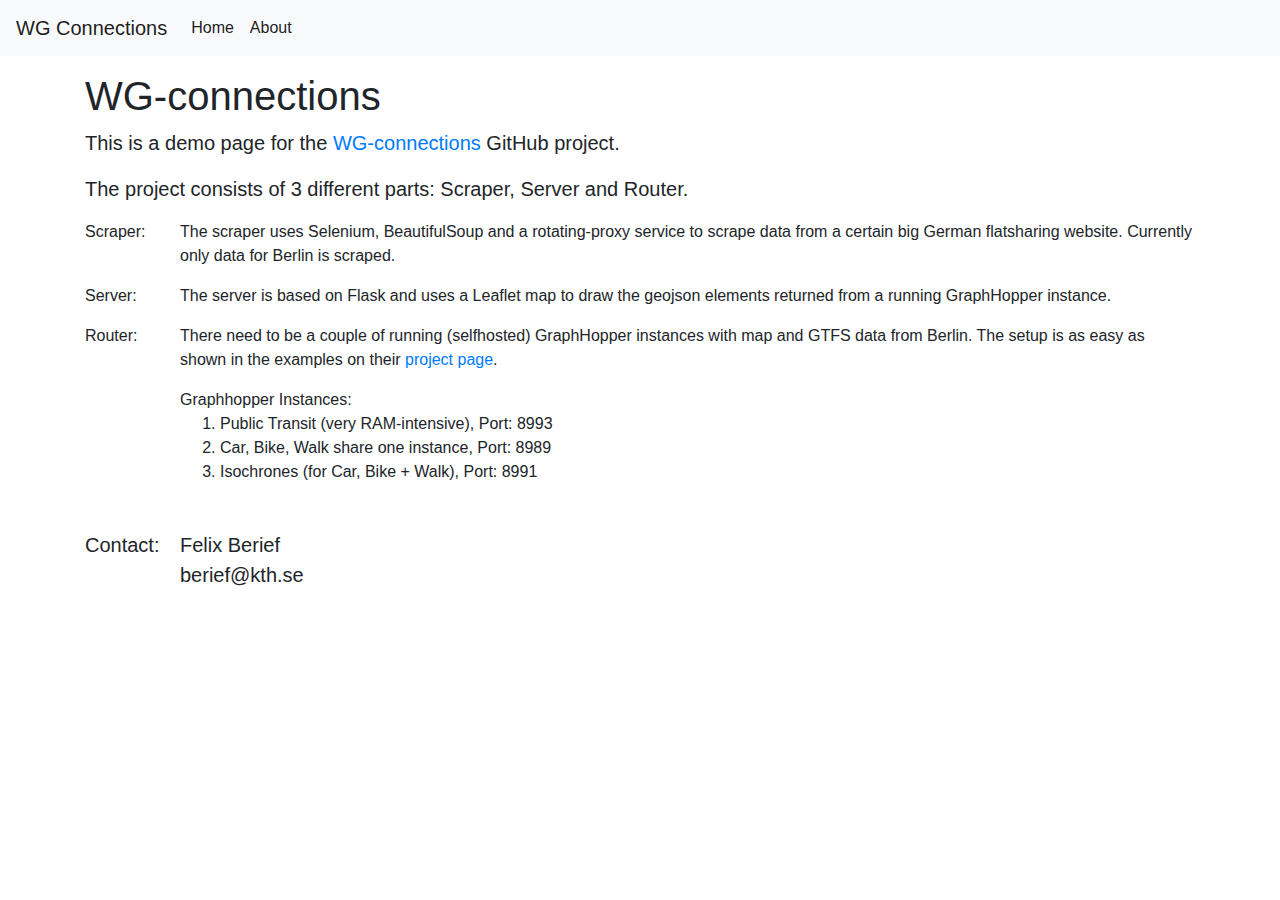
==== src/server/templates/about.html @ 85addd62 "added about page" ====
<!DOCTYPE html>
<html>

<head>
    <meta name="viewport" content="width=device-width, initial-scale=1">
    <link rel="stylesheet" href="https://maxcdn.bootstrapcdn.com/bootstrap/4.0.0/css/bootstrap.min.css" integrity="sha384-Gn5384xqQ1aoWXA+058RXPxPg6fy4IWvTNh0E263XmFcJlSAwiGgFAW/dAiS6JXm" crossorigin="anonymous">


    <link rel="stylesheet" type="text/css" href="{{ url_for('static', filename='styles/base.css') }}">






    <style>
        .material-icons.md-18 {
            font-size: 18px;
        }

        .material-icons.md-24 {
            font-size: 24px;
        }

        /* Default */
        .material-icons.md-36 {
            font-size: 36px;
        }

        .material-icons.md-48 {
            font-size: 48px;
        }
    </style>
</head>

<body id="bootstrap-overrides">

    <nav class="navbar navbar-expand-lg navbar-light bg-light">
        <a href="/" class="navbar-brand" href="#">WG Connections</a>

        <div class="collapse navbar-collapse" id="navbarSupportedContent">
            <ul class="navbar-nav mr-auto">
                <li class="nav-item active">
                    <a href="/"  class="nav-link" href="#">Home</a>
                </li>
                <li class="nav-item active">
                    <a href="/about" class="nav-link" href="#">About</a>
                </li>
    </nav>

    <div class="container">
      <div class="mt-3">
        <h1>WG-connections</h1>
      </div>
      <p class="lead">This is a demo page for the <a href="https://github.com/Beriefing/wg-connections">WG-connections</a> GitHub project.</p>
      <p class="lead"> The project consists of 3 different parts: Scraper, Server and Router.</p>

      <div class="row">
        <div class="col-md-1 col-lg-1">
          <p>Scraper:</p>
        </div>
        <div class="col-md-11">
          <p>The scraper uses Selenium, BeautifulSoup and a rotating-proxy service to scrape data from a certain big German flatsharing website. Currently only data for Berlin is scraped. </p>
        </div>
      </div>
      <div class="row">
        <div class="col-md-1 col-lg-1">
          <p>Server:</p>
        </div>
        <div class="col-md-11">
          <p>The server is based on Flask and uses a Leaflet map to draw the geojson elements returned from a running GraphHopper instance. </p>
        </div>
      </div>
      <div class="row">
        <div class="col-md-1 col-lg-1">
          <p>Router:</p>
        </div>
        <div class="col-md-11">
          <p>There need to be a couple of running (selfhosted) GraphHopper instances with map and GTFS data from Berlin. The setup is as easy as shown in the examples on their <a href="https://github.com/graphhopper/graphhopper">project page</a>.</p>
          Graphhopper Instances:
          <ol>
          <li>Public Transit (very RAM-intensive), Port: 8993</li>
          <li>Car, Bike, Walk share one instance, Port: 8989</li>
          <li>Isochrones (for Car, Bike + Walk), Port: 8991</li>
        </div>
      </div>
      <div class="row">
      </div>
      <div class="row" style="margin-top:30px;">
        <div class="col-md-1 col-lg-1">
          <p class = "lead">Contact:</p>
        </div>
        <div class="col-md-11">
          <p class="lead">Felix Berief <br> berief@kth.se</p>
        </div>
      </div>






    </div>


    </div>
  </body>

  </html>
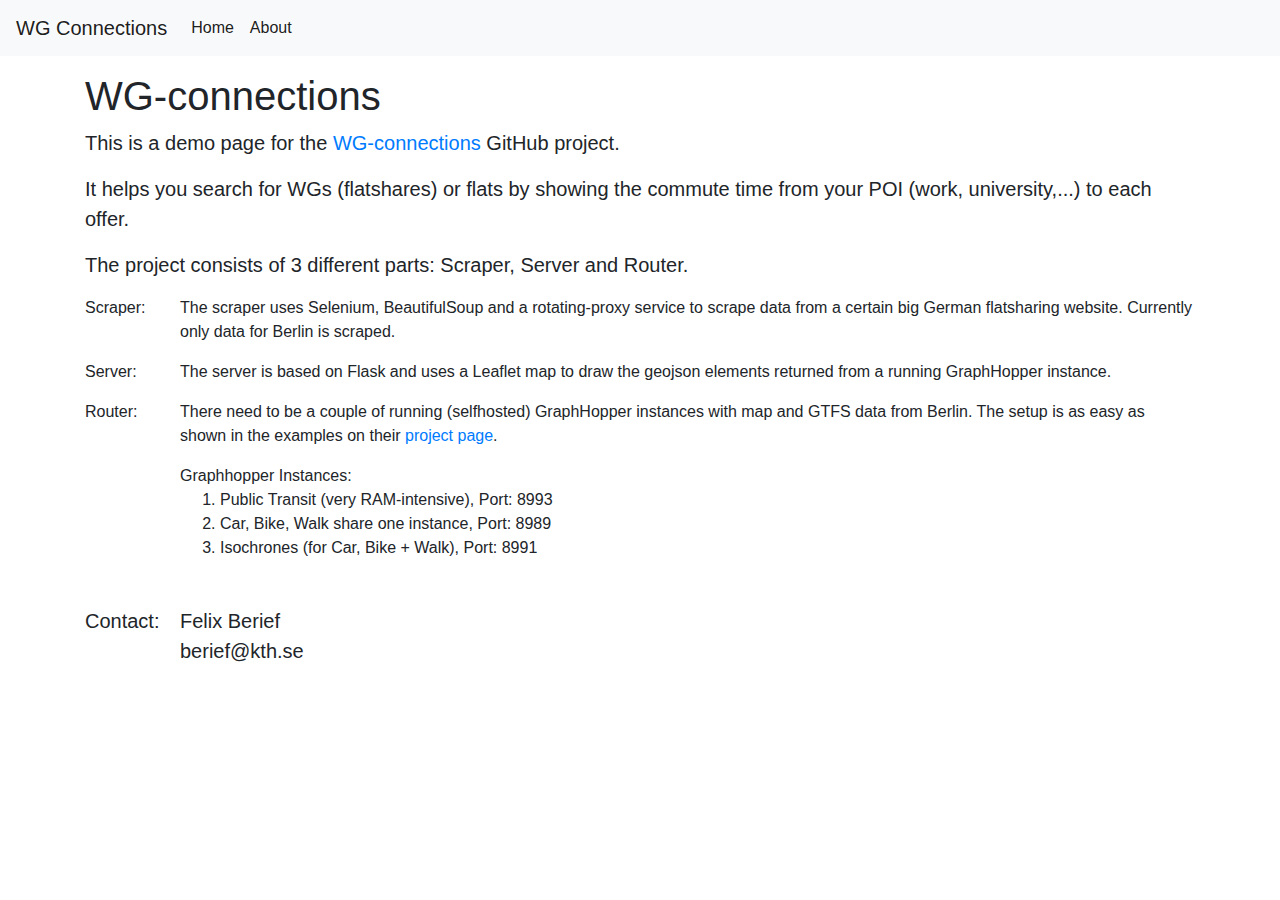
==== commit 14afd36d: "Changed logging and added info to About" ====
--- a/src/server/templates/about.html
+++ b/src/server/templates/about.html
@@ -53,7 +53,8 @@
         <h1>WG-connections</h1>
       </div>
       <p class="lead">This is a demo page for the <a href="https://github.com/Beriefing/wg-connections">WG-connections</a> GitHub project.</p>
-      <p class="lead"> The project consists of 3 different parts: Scraper, Server and Router.</p>
+      <p class="lead">It helps you search for WGs (flatshares) or flats by showing the commute time from your POI (work, university,...) to each offer.</p>
+      <p class="lead">The project consists of 3 different parts: Scraper, Server and Router.</p>
 
       <div class="row">
         <div class="col-md-1 col-lg-1">
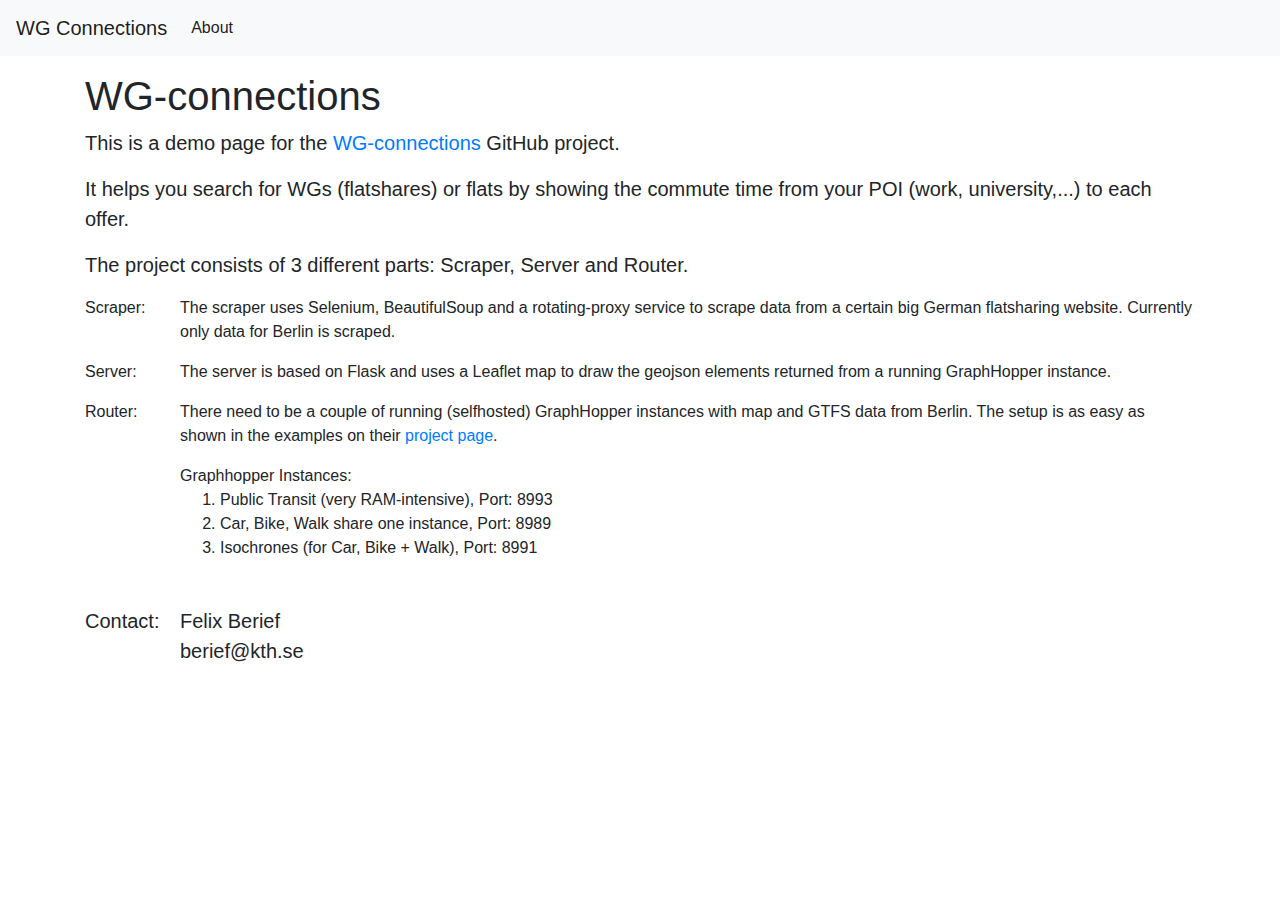
==== commit 1d37403d: "added https for jquery" ====
--- a/src/server/templates/about.html
+++ b/src/server/templates/about.html
@@ -35,17 +35,15 @@
 
 <body id="bootstrap-overrides">
 
-    <nav class="navbar navbar-expand-lg navbar-light bg-light">
+    <nav class="navbar navbar-expand navbar-light bg-light">
         <a href="/" class="navbar-brand" href="#">WG Connections</a>
 
         <div class="collapse navbar-collapse" id="navbarSupportedContent">
             <ul class="navbar-nav mr-auto">
                 <li class="nav-item active">
-                    <a href="/"  class="nav-link" href="#">Home</a>
-                </li>
-                <li class="nav-item active">
                     <a href="/about" class="nav-link" href="#">About</a>
                 </li>
+
     </nav>
 
     <div class="container">
